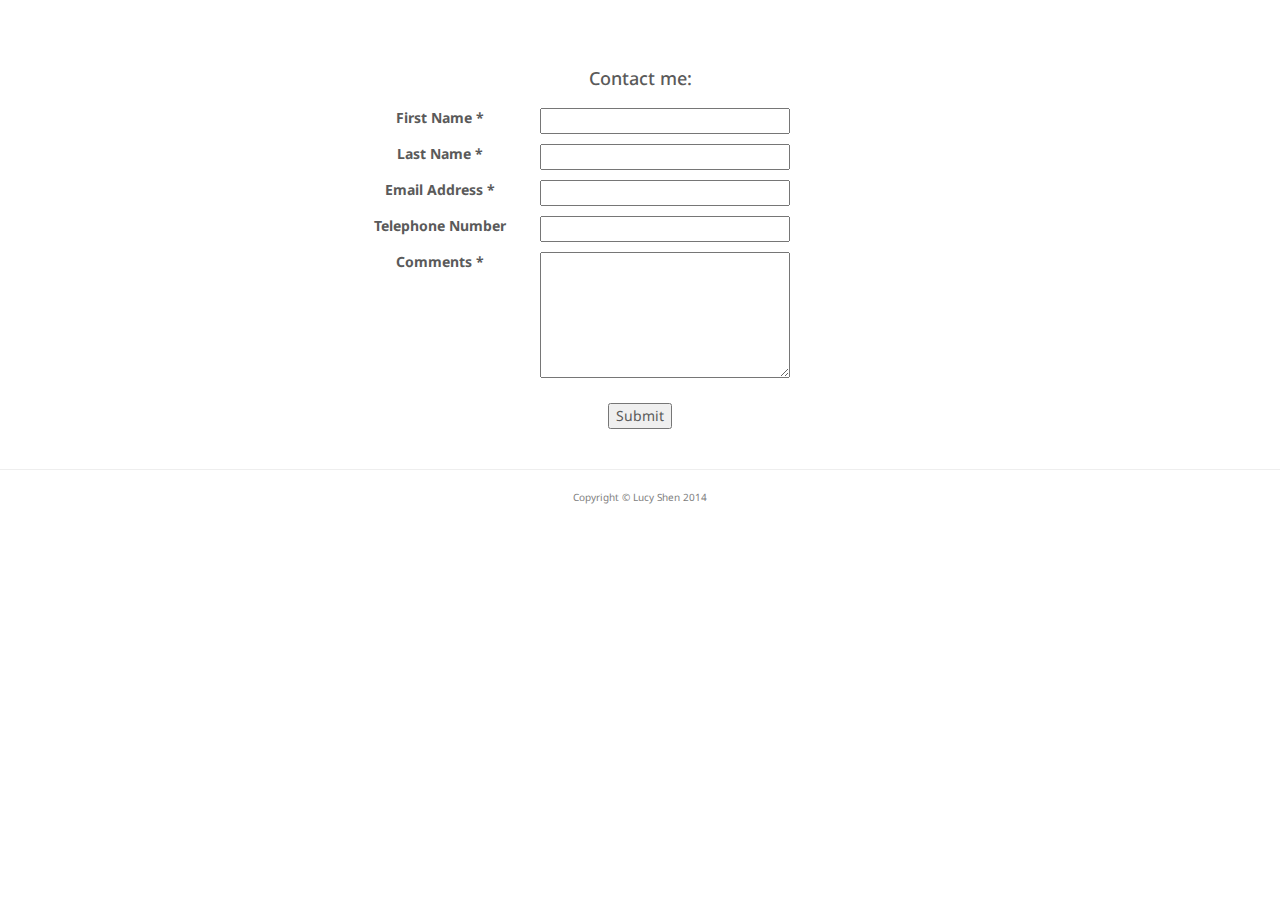
==== contact.html @ 3ebd16de "version1" ====
<!DOCTYPE html>
<html lang="en">
         <head>
		<meta http-equiv="content-type" content="text/html; charset=UTF-8">
		<meta charset="utf-8">
		<title>Lucy Shen</title>
		<meta name="generator" content="Bootply" />
		<meta name="viewport" content="width=device-width, initial-scale=1, maximum-scale=1">
        <link href="//maxcdn.bootstrapcdn.com/font-awesome/4.2.0/css/font-awesome.min.css" rel="stylesheet">
		<link href="css/bootstrap.min.css" rel="stylesheet">
		<!--[if lt IE 9]>
			<script src="//html5shim.googlecode.com/svn/trunk/html5.js"></script>
		<![endif]-->
		<link href="css/styles.css" rel="stylesheet">
        <link href='http://fonts.googleapis.com/css?family=Droid+Sans|Amatic+SC:400,700' rel='stylesheet' type='text/css'>
        <!-- script references -->
		<script src="//ajax.googleapis.com/ajax/libs/jquery/2.0.2/jquery.min.js"></script>
		<script src="js/bootstrap.min.js"></script>
        <script src="js/script.js"></script>
	</head>
    
	<body>
        
        <!--#include virtual="navbar.html" -->
  
<!-- CONTENT
=================================-->
        <div class="container">
		<div class="row">
            <div class="col-md-3"></div>
			<div class="col-md-6" id="contact">
				<h4>Contact me:</h4>
				<form name="htmlform" method="post" action="html_form_send.php">
                <table width="450px">
                <tr>
                 <td valign="top">
                  <label for="first_name"  class="formLabel">First Name *</label>
                 </td>
                 <td valign="top">
                  <input  type="text" name="first_name" maxlength="50" size="30"  class="formInput">
                 </td>
                </tr>

                <tr>
                 <td valign="top">
                  <label for="last_name" class="formLabel">Last Name *</label>
                 </td>
                 <td valign="top">
                  <input  type="text" name="last_name" maxlength="50" size="30"  class="formInput">
                 </td>
                </tr>
                <tr>
                 <td valign="top">
                  <label for="email"  class="formLabel">Email Address *</label>
                 </td>
                 <td valign="top">
                  <input  type="text" name="email" maxlength="80" size="30" class="formInput">
                 </td>

                </tr>
                <tr>
                 <td valign="top">
                  <label for="telephone"  class="formLabel">Telephone Number</label>
                 </td>
                 <td valign="top">
                  <input  type="text" name="telephone" maxlength="30" size="30"  class="formInput">
                 </td>
                </tr>
                <tr>
                 <td valign="top">
                  <label for="comments" class="formLabel">Comments *</label>
                 </td>
                 <td valign="top">
                  <textarea  name="comments" maxlength="1000" cols="25" rows="6" class="formInput"></textarea>
                 </td>
                </tr>
                </table>
			</div>
            <div class="col-md-3"></div>
		</div> 
            
            <div class="row" id="submitButton">
                <div class="col-md-3"></div>
                <div class="col-md-6">
                    <input type="submit" value="Submit">
                </div>
                <div class="col-md-3"></div>
            </div>
            </form>
        <br>
	</div>
<hr>
                <!-- Footer -->
        <footer>
            <div class="row">
                <div class="col-lg-12">
                    <p>Copyright © Lucy Shen 2014</p>
                </div>
            </div>
            <!-- /.row -->
        </footer>
<!-- /CONTENT ============-->
	</body>
</html>
---- css/styles.css ----
/* BOOTSTRAP 3.x GLOBAL STYLES
-------------------------------------------------- */
body {
  padding-bottom: 40px;
  color: #5a5a5a;
    font-family: 'Droid Sans', sans-serif;
}

#homeBanner{
    background: url(http://i404.photobucket.com/albums/pp130/Lunarasea/IMG_3899_zps9775c5df.jpg) no-repeat center center fixed;
    -webkit-background-size: cover;
    -moz-background-size: cover;
    -o-background-size: cover;
    background-size: cover;
}

.container-fluid {
    margin-left: 0;
    margin-right: 0;
    padding-left: 0;
    padding-right: 0;
}

#pengIcon {
    -webkit-filter: invert(100%);  
    margin-top: -5px;
}

span{
    visibility: hidden;
}

#bigBody{
    margin-left: auto;
    margin-right: auto;
}

.jumbotron{
    color: white;
}

footer{
    text-align: center;
    color: gray;
    font-size: 10px;
}

#contact{
    text-align: center;
    margin-top: 5%;
}

.formLabel, .formInput{
    margin-top: 10px;
}

.formInput{
    width: 250px;
}

#submitButton{
    margin-top:20px;
    text-align: center;
}

/* MODAL GALLERY
-------------------------------------------------- */        
#logo{
    padding-top: 50px;
}      

/* CUSTOMIZE THE NAVBAR
-------------------------------------------------- */

/* Special class on .container surrounding .navbar, used for positioning it into place. */
.navbar-wrapper {
    position: static;
    top: 0;
    left: 0;
    right: 0;
    z-index: 10;
}

/* Navbar positioning*/
.navbar-wrapper {
    margin-top: 0px;
    margin-bottom: -20px;
}

.nav>li {
    padding-left:5px;
}

.socialNav>li{
    margin-top: -3px;
    margin-bottom: -5px;
    padding-left: 0px;
    margin-left: -15px;
}

span.icon-bar{
    visibility: visible;
}

.jumbotron h1{
    font-family: 'Amatic SC', cursive;
}

/* RESPONSIVE CSS
-------------------------------------------------- */
@media (max-width: 990px){
    .socialNav{
        display:none;
    }
    
    .jumbotron p{
        font-size:12px;
    }
}

@media (min-width: 768px) {

  /*for the social icons*/
  .navbar-nav.navbar-right:last-child {
    margin-right: 8px;
    margin-top: 0px;
  }

  /*big gray box up top*/
  .jumbotron {
    padding-top: 0px;
  }
    
    .jumbotron h1{
        font-size: 120px;
    }
    
    .jumbotron p{
        font-size:15px;
    }
    
    #titleBanner{
        padding-top:20px;
    }

  /* Bump up size of carousel content */
  .carousel-caption p {
    margin-bottom: 20px;
    font-size: 21px;
    line-height: 1.4;
  }

}
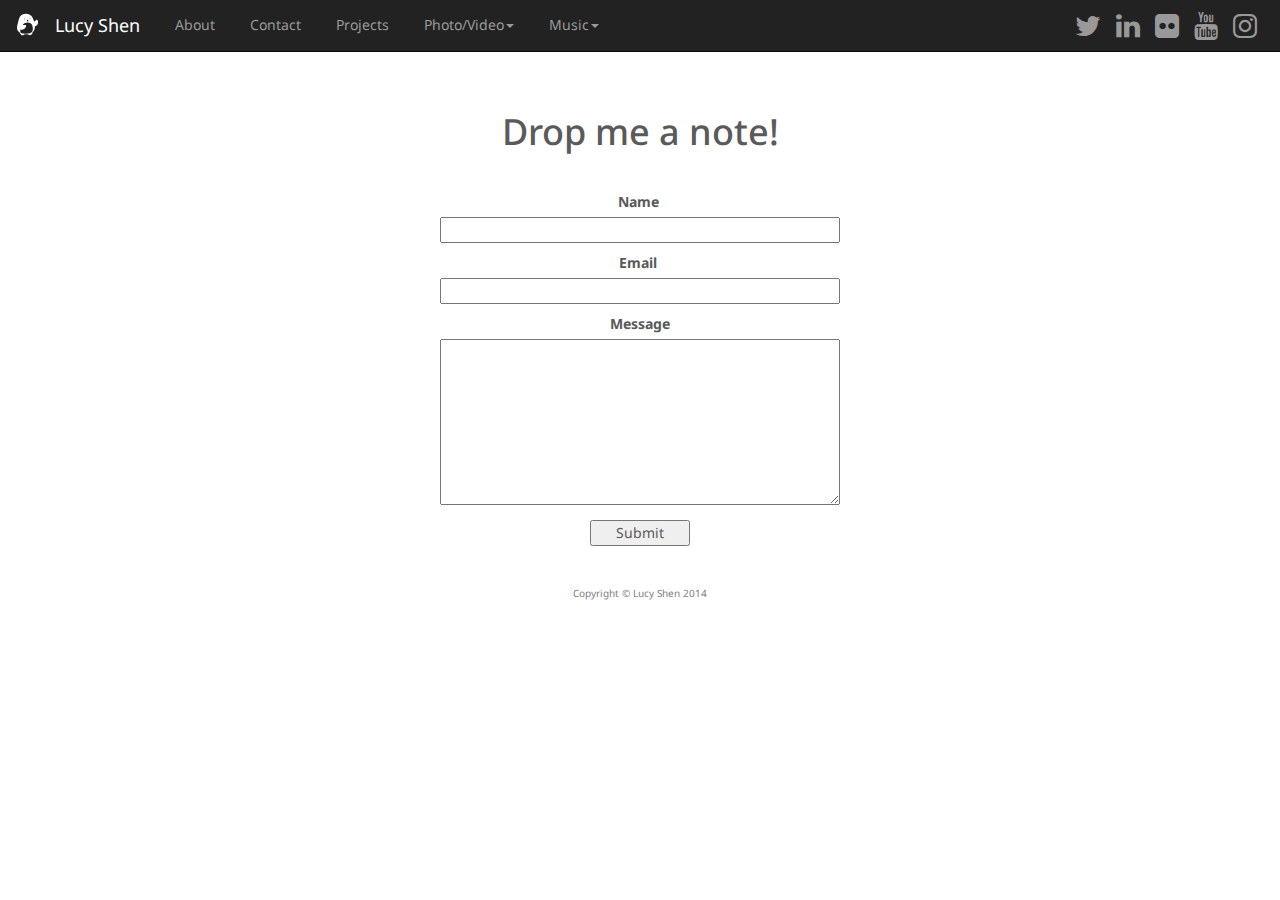
==== commit fa9ee166: "remove ssi" ====
--- a/contact.html
+++ b/contact.html
@@ -11,94 +11,166 @@
 		<!--[if lt IE 9]>
 			<script src="//html5shim.googlecode.com/svn/trunk/html5.js"></script>
 		<![endif]-->
-		<link href="css/styles.css" rel="stylesheet">
         <link href='http://fonts.googleapis.com/css?family=Droid+Sans|Amatic+SC:400,700' rel='stylesheet' type='text/css'>
         <!-- script references -->
 		<script src="//ajax.googleapis.com/ajax/libs/jquery/2.0.2/jquery.min.js"></script>
-		<script src="js/bootstrap.min.js"></script>
         <script src="js/script.js"></script>
+        <script src="js/bootstrap.min.js"></script>
+        <link href="css/styles.css" rel="stylesheet">
 	</head>
     
 	<body>
         
-        <!--#include virtual="navbar.html" -->
+        <!--NAV BARRRR-->
+<div class="navbar-wrapper">
+  <div class="container-fluid">
+    <nav class="navbar navbar-default navbar-inverse navbar-static-top">
+      
+        <div class="navbar-header">
+            <a class="navbar-toggle" data-toggle="collapse" data-target=".navbar-collapse">
+              <span class="icon-bar"></span>
+              <span class="icon-bar"></span>
+              <span class="icon-bar"></span>
+            </a>
+            <a class="navbar-brand" href="index.html"><img src="images/penguin.svg" id="pengIcon" width="25px"><span>la</span>Lucy Shen</a>
+        </div>
+        
+        <div class="navbar-collapse collapse">
+          <ul class="nav navbar-nav">
+            <li><a href="resume.html">About</a></li>
+            <li><a href="contact.html">Contact</a></li>
+            <li><a href="projects.html">Projects</a></li>
+            <li class="dropdown">
+              <a href="#" class="dropdown-toggle" data-toggle="dropdown">Photo/Video<b class="caret"></b></a>
+              <ul class="dropdown-menu">
+                <li><a href="cosMedia.html">Cosplay (Photos/Videos)</a></li>
+                <li><a target="_blank" href="https://www.flickr.com/photos/lyrratic/sets/">Other Photography</a></li>
+                <li><a target="_blank" href="http://www.youtube.com/playlist?list=PLj_ze4F6upbgzPJpfkYBbRaDipHZgJ4Fu">Other Videography</a></li>
+                  <li><a target="_blank" href="http://youtu.be/8M8m2bAaY7k">Animations</a></li>
+                <li class="divider"></li>
+                <li><a target="_blank" href="https://www.flickr.com/photos/lyrratic/sets/">Flickr</a></li>
+                <li><a target="_blank" href="https://www.facebook.com/LunacyCos">Cos-photography Facebook Page</a></li>
+              </ul>
+            </li>
+            <li class="dropdown">
+              <a href="#" class="dropdown-toggle" data-toggle="dropdown">Music<b class="caret"></b></a>
+              <ul class="dropdown-menu">
+                <li><a target="_blank" href="https://www.youtube.com/lyrratic">Covers</a></li>
+                <li><a target="_blank" href="http://lyrratic.bandcamp.com/">Originals</a></li>
+                <li class="divider"></li>
+                <li><a target="_blank" href="https://soundcloud.com/lyrratic">Soundcloud</a></li>
+                <li><a target="_blank" href="http://lyrratic.bandcamp.com/">Bandcamp</a></li>
+              </ul>
+            </li>
+          </ul>
+            
+            <ul class="nav navbar-nav navbar-right socialNav">
+                <li><a target="_blank" href="https://twitter.com/lyrratic">
+                    <i class="fa fa-twitter fa-2x"></i></a></li>
+                <li><a target="_blank" href="https://www.linkedin.com/pub/lucy-shen/54/273/965/">
+                    <i class="fa fa-linkedin fa-2x"></i></a></li>
+                <li><a target="_blank" href="https://www.flickr.com/photos/lyrratic/sets/">
+                    <i class="fa fa-flickr fa-2x"></i></a></li>
+                <li><a target="_blank" href="https://www.youtube.com/lyrratic">
+                    <i class="fa fa-youtube fa-2x"></i></a></li>
+                <li><a target="_blank" href="https://www.instagram.com/lyrratic">
+                    <i class="fa fa-instagram fa-2x"></i></a></li>
+            </ul>
+        </div>
+
+    </nav>
+  </div><!-- /container -->
+</div><!-- /navbar wrapper -->
   
 <!-- CONTENT
 =================================-->
         <div class="container">
-		<div class="row">
-            <div class="col-md-3"></div>
-			<div class="col-md-6" id="contact">
-				<h4>Contact me:</h4>
-				<form name="htmlform" method="post" action="html_form_send.php">
-                <table width="450px">
-                <tr>
-                 <td valign="top">
-                  <label for="first_name"  class="formLabel">First Name *</label>
-                 </td>
-                 <td valign="top">
-                  <input  type="text" name="first_name" maxlength="50" size="30"  class="formInput">
-                 </td>
-                </tr>
-
-                <tr>
-                 <td valign="top">
-                  <label for="last_name" class="formLabel">Last Name *</label>
-                 </td>
-                 <td valign="top">
-                  <input  type="text" name="last_name" maxlength="50" size="30"  class="formInput">
-                 </td>
-                </tr>
-                <tr>
-                 <td valign="top">
-                  <label for="email"  class="formLabel">Email Address *</label>
-                 </td>
-                 <td valign="top">
-                  <input  type="text" name="email" maxlength="80" size="30" class="formInput">
-                 </td>
-
-                </tr>
-                <tr>
-                 <td valign="top">
-                  <label for="telephone"  class="formLabel">Telephone Number</label>
-                 </td>
-                 <td valign="top">
-                  <input  type="text" name="telephone" maxlength="30" size="30"  class="formInput">
-                 </td>
-                </tr>
-                <tr>
-                 <td valign="top">
-                  <label for="comments" class="formLabel">Comments *</label>
-                 </td>
-                 <td valign="top">
-                  <textarea  name="comments" maxlength="1000" cols="25" rows="6" class="formInput"></textarea>
-                 </td>
-                </tr>
-                </table>
-			</div>
-            <div class="col-md-3"></div>
-		</div> 
+            <p><br><br></p>
+            <h1 style='text-align:center;'>Drop me a note!</h1>
+            <iframe name="hidden_iframe" id="hidden_iframe" style="display: none">YOOOOO</iframe>
+            <p><br></p>
             
-            <div class="row" id="submitButton">
-                <div class="col-md-3"></div>
-                <div class="col-md-6">
-                    <input type="submit" value="Submit">
+            <div id="fresponse">
+                <div class="ss-form">
+                    <form style='text-align:center;' action="https://docs.google.com/forms/d/1g-_w9uXZE4VU4U9v_39Lawl5AIWCPzxie3h30Dzynrc/formResponse" method="POST" id="ss-form" target="hidden_iframe" onsubmit="var a = document.getElementById('fresponse');
+a.innerHTML='<br><br>Thanks for contacting me - I will get back to you as soon as I can!'">
+                        <ol role="list" class="ss-question-list" style="padding-left: 0">
+                            
+                            <div class="row">
+                                <div class="ss-form-question errorbox-good" role="listitem">
+                                    <div dir="ltr" class="ss-item ss-item-required ss-text">
+                                        <div class="ss-form-entry">
+                                            <label class="ss-q-item-label" for="entry_2119204513">
+                                                <div class="ss-q-title">
+                                                    Name
+                                                    <label for="itemView.getDomIdToLabel()" aria-label="(Required field)">
+                                                    </label>
+                                                </div>
+                                            </label>
+                                            <br>
+                                            <input type="text" name="entry.2119204513" value="" class="ss-q-short" id="entry_2119204513" dir="auto" aria-label="Name  " aria-required="true" required="" title="">
+                                            <div class="error-message" id="6575896_errorMessage"></div>
+                                        </div>
+                                    </div>
+                                </div>
+                            </div>
+                             
+                            <div class="ss-form-question errorbox-good" role="listitem">
+                                <div dir="ltr" class="ss-item ss-item-required ss-text">
+                                    <div class="ss-form-entry">
+                                        <label class="ss-q-item-label" for="entry_1705210759">
+                                            <div class="ss-q-title">Email
+                                                <label for="itemView.getDomIdToLabel()" aria-label="(Required field)">
+                                                </label>
+                                            </div>
+                                        </label>
+                                        <br>
+                                        <input type="text" name="entry.1705210759" value="" class="ss-q-short" id="entry_1705210759" dir="auto" aria-label="Email  " aria-required="true" required="" title="">
+                                        <div class="error-message" id="1071202392_errorMessage"></div>
+                                    </div>
+                                </div>
+                            </div>
+                             
+                            <div class="ss-form-question errorbox-good" role="listitem">
+                                <div dir="ltr" class="ss-item  ss-paragraph-text">
+                                    <div class="ss-form-entry">
+                                        <label class="ss-q-item-label" for="entry_2110968016">
+                                            <div class="ss-q-title">Message</div>
+                                            <div class="ss-q-help ss-secondary-text" dir="ltr"></div>
+                                        </label>
+                                        <br>
+                                        <textarea name="entry.2110968016" rows="8" cols="0" class="ss-q-long" id="entry_2110968016" dir="auto" aria-label="Comments  ">
+                                        </textarea>
+                                        <div class="error-message" id="1294981074_errorMessage"></div>
+                                        <div class="required-message"></div>
+                                    </div>
+                                </div>
+                            </div>
+                            
+                            <input type="hidden" name="draftResponse" value="[,,&quot;732470126299755680&quot;]">
+                            <input type="hidden" name="pageHistory" value="0">
+                            <input type="hidden" name="fbzx" value="732470126299755680">
+                            <input type="submit" name="submit" value="Submit" id="ss-submit" 
+                                   class="jfk-button jfk-button-action ">
+                            <div class="ss-password-warning ss-secondary-text"></div>
+                            
+                        </ol>
+                    </form>
                 </div>
-                <div class="col-md-3"></div>
             </div>
-            </form>
         <br>
 	</div>
-<hr>
-                <!-- Footer -->
+        
+        
+        <!-- Footer -->
         <footer>
-            <div class="row">
-                <div class="col-lg-12">
+            <div class="lucyFooter">
                     <p>Copyright © Lucy Shen 2014</p>
-                </div>
             </div>
             <!-- /.row -->
         </footer>
+        
 <!-- /CONTENT ============-->
+        
 	</body>
 </html>--- a/css/styles.css
+++ b/css/styles.css
@@ -14,11 +14,63 @@
     background-size: cover;
 }
 
+hr{
+    display: block;
+    margin-top: 15px;
+    margin-bottom: 15px;
+    margin-left: auto;
+    margin-right: auto;
+    border-style: inset;
+    border-width: 1px;
+}
+
+.jobDetails{
+    font-size: 120%;
+    line-height: 90%;
+    font-weight: 700;
+}
+
+.jobLocation{
+    font-size: 110%;
+    line-height: 90%;
+    font-weight: 300;
+}
+
+.jobDescription{
+    
+}
+
 .container-fluid {
     margin-left: 0;
     margin-right: 0;
     padding-left: 0;
     padding-right: 0;
+}
+
+input[type=submit] {
+    width:100px;
+}
+
+.jobTitle, .jobTime{
+    margin-top: 0;
+    text-align: right;
+}
+
+.bullets, .skillTitle{
+    margin-top: 20px;
+}
+
+.skillTitle{
+    text-align: right;
+}
+
+#fresponse{
+    text-align: center;
+}
+
+textarea, input{
+    width: 400px;
+    margin-bottom: 10px;
 }
 
 #pengIcon {
@@ -116,6 +168,10 @@
     .jumbotron p{
         font-size:12px;
     }
+	
+	#myFreakingFace{
+		display:none;
+	}
 }
 
 @media (min-width: 768px) {
